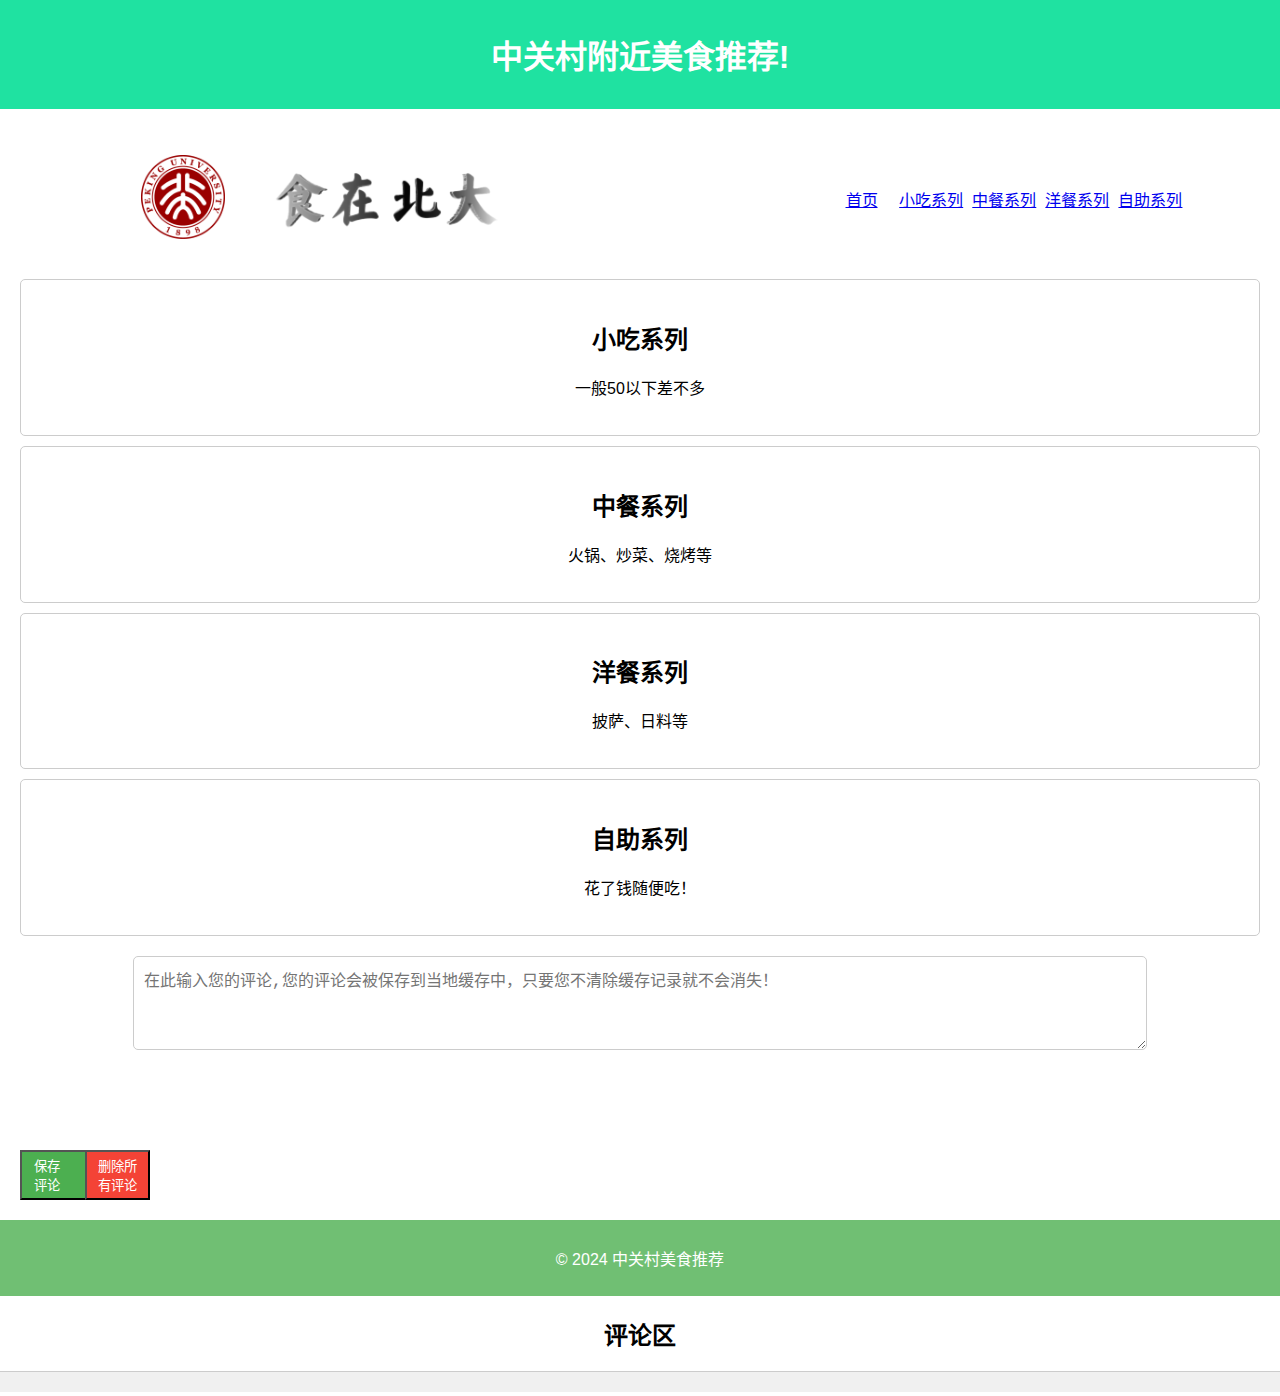
==== index.html @ 4e03f83e "first commit" ====
<!DOCTYPE html>
<html lang="zh-CN">
<head>
    <meta charset="UTF-8">
    <title>中关村附近美食推荐</title>
    <link rel="stylesheet" href="styles.css">
</head>
<body>
    <header>
        <h1>中关村附近美食推荐!</h1>
    </header>
    <main id="content">
        <!-- 美食列表会通过JavaScript动态插入 -->
        <div class="container" id="fullpage">
            <!--第一个页面-->
            <div class="section">
                <div class="menu2">
                    <table width="97%" border="0" align="center" height="30">
                        <tr id="banner">
                            <td width="10%"></td>
                            <td width="5%"><img src="照片/1.png" width="84" height="84" /></td>
                            <td width="9%"><img src="照片/2.png" width="300" height="130" /></td>
                            <td width="32%"></td>
                            <td width="5%" class="首页红"><a href="#" target="_blank" class="topcolor3">首页</a></td>
                            <td class="item" width="7%"><a href="小吃系列/snack.html" target="_blank" class="topcolor3">小吃系列</a></td>
                            <td class="item" width="7%"><a href="中餐系列/China_food.html" target="_blank" class="topcolor3">中餐系列</a></td>
                            <td class="item" width="7%"><a href="洋餐系列/foreign_food.html" target="_blank" class="topcolor3">洋餐系列</a></td>
                            <td class="item" width="9%"><a href="自助系列/help_yourself.html" target="_blank" class="topcolor3">自助系列</a></td>
                            <td width="3%"></td>
                        </tr>
                    </table>
                </div>
            </div>
        </div>
    </main>

    
    <footer>
        <p>© 2024 中关村美食推荐</p>
    </footer>
    <script src="script.js"></script>
</body>
</html>
---- styles.css ----
body {
    font-family: Arial, sans-serif;
    margin: 0;
    padding: 0;
    background-image: url('/Users/yuanmingyulinyizaitaofan/Desktop/壁纸+头像/WechatIMG8879.jpeg'); /* 背景图片 */
    background-size: cover; /* 图片覆盖整个背景 */
    background-position: center; /* 图片居中 */
    background-repeat: repeat-y; /* 背景图片从上往下重复 */
}

header {
    background-color: #1fe2a1;
    color: white;
    padding: 10px 0;
    text-align: center;
}

main {
    padding: 20px;
}

.food-item {
    margin: 10px 0;
    padding: 20px 40px;
    border: 1px solid #ccc;
    border-radius: 5px;
    background-color: rgba(255, 255, 255, 0.8);
    cursor: pointer;
    transition: background-color 0.3s ease;
    text-align: center;
}

.food-item:hover {
    background-color: var(--hover-color, #ddd);
}

.food-item a {
    text-decoration: none;
    color: inherit;
}


footer {
    background-color: rgba(76, 175, 80, 0.8); /* 半透明背景色 */
    color: white;
    text-align: center;
    padding: 10px 0;
    /*position: fixed;*/
    width: 100%;
    bottom: 0;
    z-index: 1000; /* 设置一个较大的值 */
}

.text-box {
    display: block;
    width: 80%;
    margin: 20px auto;
    margin-bottom: 100px; /* 假设footer高度为60px */
    padding: 10px;
    font-size: 16px;
    border: 1px solid #ccc;
    border-radius: 5px;
}



.button:hover {
    background-color: #45a049;
}
.comment-box {
    bottom: 0;
    left: 0;
    width: 100%;
    background-color: #f0f0f0;
    padding: 10px;
    font-size: 18px;
    box-sizing: border-box;
    border-top: 1px solid #ccc;
    overflow-y: auto; /* 使用 auto 让内容超出时才显示滚动条 */
    max-height: 200px; /* 最大高度限制 */
    z-index: 10000; /* 确保 footer 处于最上层 */
}




/* 保存按钮样式 */
.button-save {
    color: white;
    cursor: pointer;
    width: 65px; /* 按钮宽度 */
    height: 50px; /* 按钮高度 */
    padding-right: 20px;
    border-right: 50px;
    background-color: #4CAF50;
    color: white;
}

/* 删除按钮样式 */
.button-delete {
    color: white;
    cursor: pointer;
    width: 65px; /* 按钮宽度 */
    height: 50px; /* 按钮高度 */
    background-color: #f44336;
    color: white;
}
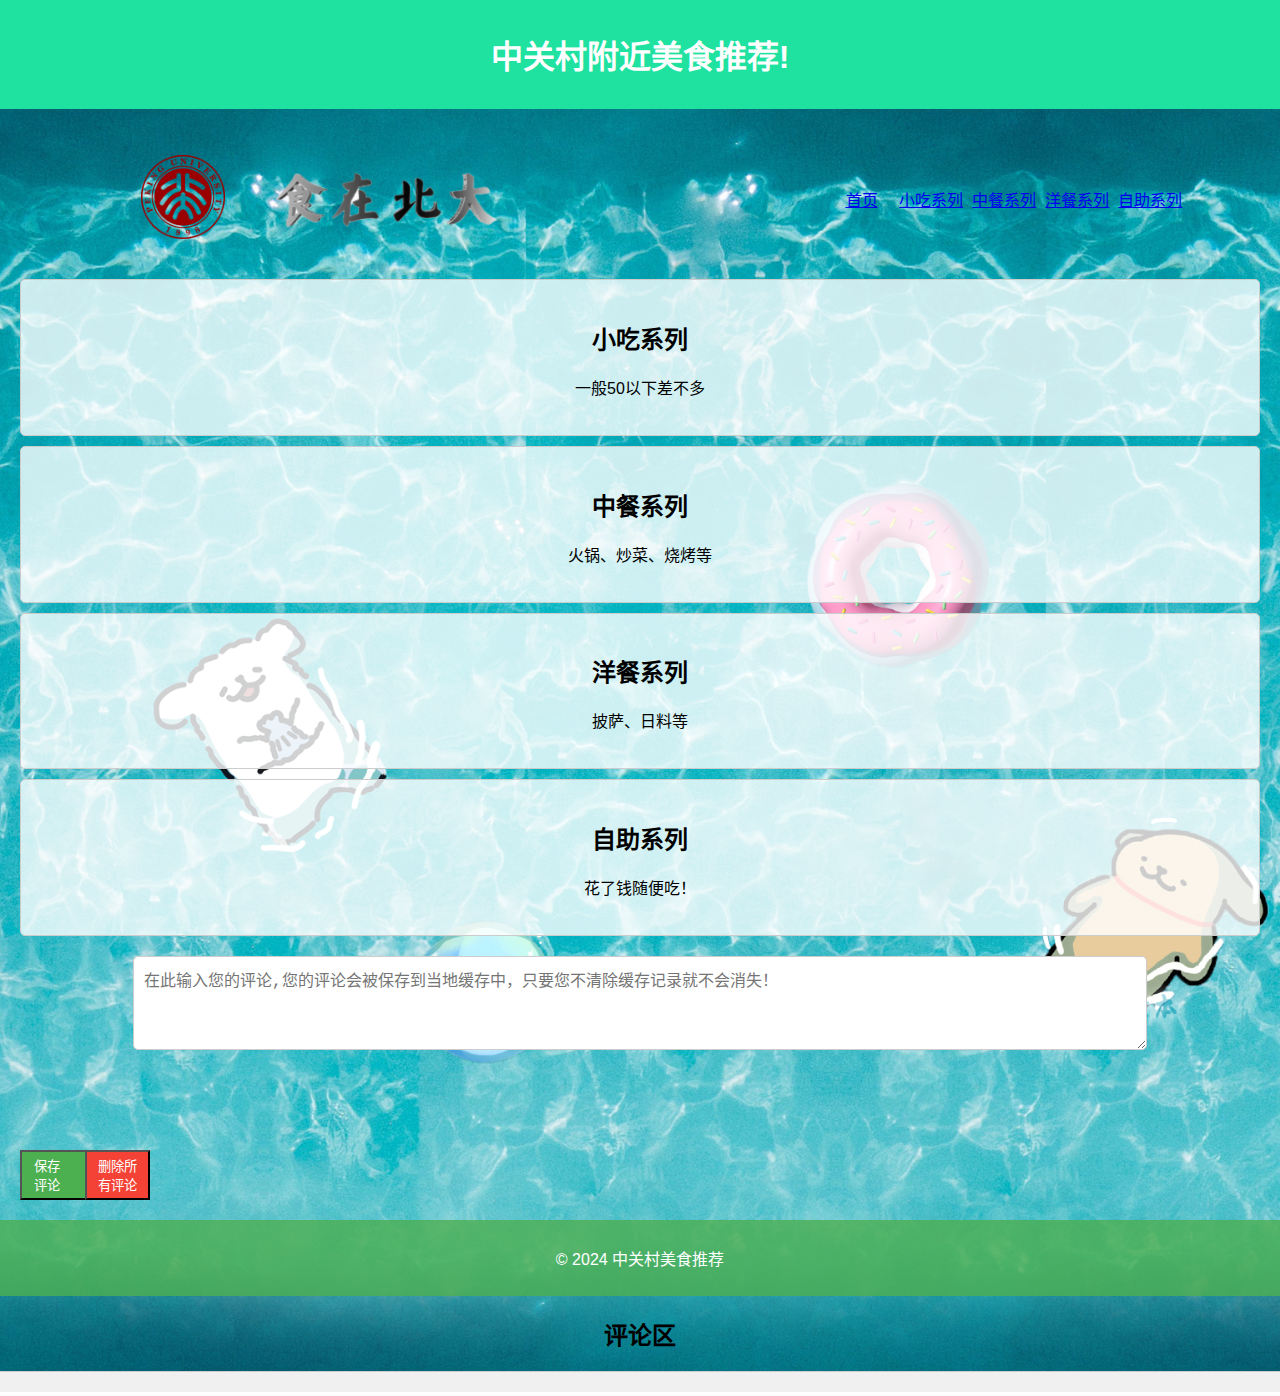
==== commit 40c2536b: "Copy files from 学习生活资料/北大&计算机/JavaScript/javascript大作业" ====
--- a/index.html
+++ b/index.html
@@ -33,8 +33,6 @@
             </div>
         </div>
     </main>
-
-    
     <footer>
         <p>© 2024 中关村美食推荐</p>
     </footer>
--- a/styles.css
+++ b/styles.css
@@ -2,7 +2,7 @@
     font-family: Arial, sans-serif;
     margin: 0;
     padding: 0;
-    background-image: url('/Users/yuanmingyulinyizaitaofan/Desktop/壁纸+头像/WechatIMG8879.jpeg'); /* 背景图片 */
+    background-image: url('照片/8.jpeg'); /* 背景图片 */
     background-size: cover; /* 图片覆盖整个背景 */
     background-position: center; /* 图片居中 */
     background-repeat: repeat-y; /* 背景图片从上往下重复 */
